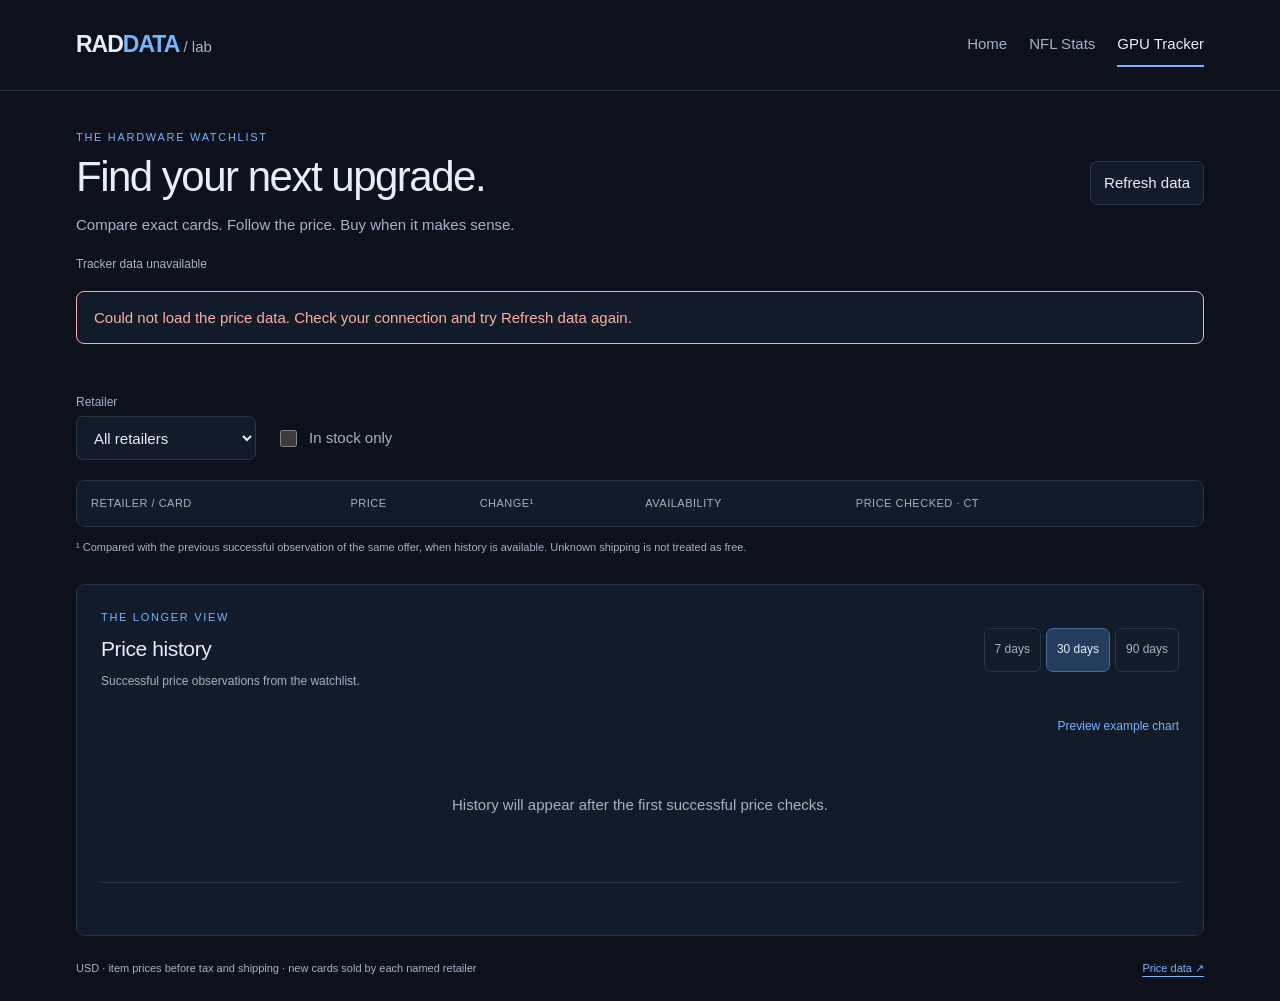
==== gpu-tracker.html @ c095ec21 "Standardize shared top navigation across Home, NFL Stats, and GPU Tracker" ====
<!DOCTYPE html>
<html lang="en">
<head>
  <meta charset="UTF-8">
  <meta name="viewport" content="width=device-width, initial-scale=1.0">
  <meta name="description" content="Compare GPU prices and availability across Micro Center, Newegg, Best Buy, and B&H, with dated price history.">
  <title>GPU Price Tracker · RadData</title>
  <link rel="stylesheet" href="gpu-tracker.css">
  <link rel="stylesheet" href="site-nav.css">
  <script type="module" src="gpu-tracker.js"></script>
</head>
<body class="has-site-nav">
  <a class="skip-link" href="#tracker">Skip to GPU prices</a>
  <header class="site-header">
    <div class="site-header-inner">
      <a class="wordmark" href="index.html" aria-label="RadData home">RAD<span>DATA</span><small> / lab</small></a>
      <nav aria-label="Main navigation">
        <a href="index.html">Home</a>
        <a href="nfl-stats.html">NFL Stats</a>
        <a href="gpu-tracker.html" aria-current="page">GPU Tracker</a>
      </nav>
    </div>
  </header>
  <main id="tracker">
    <div class="hero">
      <div><p class="eyebrow">The hardware watchlist</p><h1>Find your next upgrade.</h1><p class="intro">Compare exact cards. Follow the price. Buy when it makes sense.</p></div>
      <button type="button" id="refresh" class="secondary-button">Refresh data</button>
    </div>
    <p id="data-status" class="data-status" role="status" aria-live="polite">Loading the watchlist…</p>
    <div id="load-error" class="notice error" role="alert" hidden></div>
    <div id="collection-notice" class="notice" hidden></div>
    <noscript><p class="notice">Enable JavaScript to load the retailer table and price chart. You can also <a href="https://github.com/RadDadd/gpu-price-tracker">view the source data</a>.</p></noscript>
    <section aria-label="Choose an exact GPU card">
      <div id="card-picker" class="card-picker" role="group" aria-label="Exact card models"></div>
    </section>
    <div class="filters">
      <label class="filter-field" for="retailer-filter"><span>Retailer</span><select id="retailer-filter"><option value="all">All retailers</option></select></label>
      <label class="stock-filter"><input type="checkbox" id="stock-filter"> In stock only</label>
      <p id="offer-count" class="offer-count" aria-live="polite"></p>
    </div>
    <section class="comparison" aria-label="Retailer price comparison" aria-busy="true" id="comparison">
      <table>
        <caption class="sr-only">Retailer offers for the selected exact card. Prices exclude tax and shipping. Dates use Central Time.</caption>
        <thead><tr><th scope="col">Retailer / card</th><th scope="col">Price</th><th scope="col">Change¹</th><th scope="col">Availability</th><th scope="col">Price checked · CT</th><th scope="col"><span class="sr-only">Actions</span></th></tr></thead>
        <tbody id="price-rows"></tbody>
      </table>
      <p id="table-empty" class="empty" hidden>No offers match these filters.</p>
    </section>
    <p class="table-note">¹ Compared with the previous successful observation of the same offer, when history is available. Unknown shipping is not treated as free.</p>
    <section class="history-panel" aria-labelledby="history-title">
      <div class="history-heading"><div><p class="eyebrow">The longer view</p><h2 id="history-title">Price history</h2><p id="history-description">Successful price observations from the watchlist.</p></div><div class="periods" role="group" aria-label="History date range"><button type="button" data-days="7" aria-pressed="false">7 days</button><button type="button" data-days="30" aria-pressed="true">30 days</button><button type="button" data-days="90" aria-pressed="false">90 days</button></div></div>
      <div class="history-toolbar"><div id="chart-legend" class="chart-legend" role="group" aria-label="Retailers shown in chart"></div><button id="demo-toggle" type="button" class="text-button" aria-pressed="false">Preview example chart</button></div>
      <p id="history-message" class="chart-message" role="status" aria-live="polite">History will appear after the first successful price checks.</p>
      <div class="chart-container" id="chart-container" hidden><svg id="price-chart" role="img" aria-labelledby="chart-title chart-desc"></svg><div id="chart-tooltip" class="chart-tooltip" role="status" aria-live="polite" hidden></div></div>
      <p class="chart-note" id="chart-note"></p>
      <details id="history-values" hidden><summary>View chart values</summary><div class="history-table-wrap"><table><thead><tr><th scope="col">Retailer</th><th scope="col">Price</th><th scope="col">Date · CT</th><th scope="col">Availability</th></tr></thead><tbody id="history-value-rows"></tbody></table></div></details>
      <div id="card-specs" class="card-specs" aria-label="Selected card specifications"></div>
      <p id="specs-note" class="specs-note"></p>
    </section>
    <footer><p>USD · item prices before tax and shipping · new cards sold by each named retailer</p><p><a href="https://github.com/RadDadd/gpu-price-tracker" target="_blank" rel="noopener noreferrer">Price data ↗</a></p></footer>
  </main>
</body>
</html>
---- gpu-tracker.css ----
:root {
  color-scheme: dark;
  --bg: #0c111b;
  --panel: #121b29;
  --line: #29374b;
  --text: #e8eef8;
  --muted: #a3b2c8;
  --blue: #75b5ff;
  --green: #79ddba;
  --amber: #f0cb8b;
  --red: #ffaba7;
}
* { box-sizing: border-box; }
[hidden] { display: none !important; }
body { margin: 0; background: var(--bg); color: var(--text); font: 15px/1.55 Arial, Helvetica, sans-serif; }
a { color: var(--blue); text-underline-offset: 4px; }
button, input, select { font: inherit; }
button, select { min-height: 44px; }
button, a, select, input { -webkit-tap-highlight-color: transparent; }
button { cursor: pointer; }
button:disabled { cursor: wait; opacity: .65; }
:focus-visible { outline: 2px solid var(--blue); outline-offset: 4px; }
.skip-link { position: absolute; top: 8px; left: 8px; padding: 10px; background: var(--panel); transform: translateY(-150%); z-index: 5; }
.skip-link:focus { transform: none; }
main { max-width: 1184px; margin: auto; padding: 38px 28px 24px; }
.hero { display: flex; flex-wrap: wrap; justify-content: space-between; align-items: center; gap: 18px; }
.eyebrow { text-transform: uppercase; letter-spacing: 1.7px; color: var(--blue); font-size: 11px; margin: 0 0 7px; }
h1 { margin: 0 0 12px; font-size: clamp(29px, 4vw, 42px); font-weight: 500; letter-spacing: -1.5px; line-height: 1.15; }
h2 { margin: 0 0 6px; font-size: 21px; font-weight: 500; letter-spacing: -.4px; }
p { margin: 0; }
.intro, .data-status, .offer-count, .table-note, .history-heading p:not(.eyebrow), footer, .specs-note, .chart-note { color: var(--muted); }
.data-status { margin: 18px 0 0; font-size: 12px; }
.secondary-button, select, .periods button { background: var(--panel); color: var(--text); border: 1px solid var(--line); border-radius: 7px; padding: 8px 13px; }
.secondary-button:hover, .periods button:hover { border-color: var(--blue); }
.notice { padding: 14px 17px; border: 1px solid var(--line); background: var(--panel); color: var(--muted); border-radius: 8px; margin-top: 18px; }
.error { border-color: var(--red); color: var(--red); }
.card-picker { display: flex; gap: 12px; flex-wrap: wrap; margin: 25px 0 24px; }
.gpu-choice { flex: 1; min-width: min(240px, 100%); padding: 15px 19px; text-align: left; color: var(--muted); background: var(--panel); border: 1px solid var(--line); border-radius: 8px; }
.gpu-choice[aria-pressed=true] { background: #15253c; border-color: var(--blue); color: var(--text); }
.gpu-choice strong { display: block; font-size: 17px; font-weight: 500; margin-bottom: 3px; }
.gpu-choice small { color: var(--muted); font-size: 12px; }
.filters { display: flex; gap: 20px; flex-wrap: wrap; align-items: end; margin-bottom: 20px; }
.filter-field { display: grid; gap: 4px; }
.filter-field span { font-size: 12px; color: var(--muted); }
select { min-width: 180px; }
.stock-filter { display: flex; align-items: center; gap: 9px; min-height: 44px; color: var(--muted); }
.stock-filter input { width: 17px; height: 17px; accent-color: var(--blue); }
.offer-count { margin-left: auto; font-size: 12px; padding-bottom: 12px; }
.comparison { border: 1px solid var(--line); border-radius: 9px; overflow: hidden; }
table { border-collapse: collapse; width: 100%; font-size: 13px; }
th { background: var(--panel); color: var(--muted); font-size: 11px; font-weight: 500; letter-spacing: .5px; text-transform: uppercase; text-align: left; padding: 14px; }
td { padding: 18px 14px; border-top: 1px solid var(--line); vertical-align: middle; }
td small { display: block; font-size: 11px; color: var(--muted); margin-top: 4px; }
.retailer-name { font-weight: 500; }
.price { font-size: 20px; font-variant-numeric: tabular-nums; white-space: nowrap; }
.best, .in-stock, .price-drop { color: var(--green); }
.best { font-size: 11px; display: block; margin-top: 3px; }
.price-rise { color: var(--red); }
.pending, .out-of-stock { color: var(--muted); }
.stale, .preorder { color: var(--amber); }
.time-cell { font-variant-numeric: tabular-nums; }
.time-cell time { white-space: nowrap; }
.row-actions { display: flex; gap: 10px; align-items: center; flex-wrap: wrap; }
.row-actions button, .text-button { border: 0; padding: 8px 0; background: transparent; color: var(--blue); }
.row-actions a { white-space: nowrap; }
.row-selected { background: #122035; }
.table-note { font-size: 11px; margin-top: 12px; }
.empty { padding: 30px 18px; text-align: center; color: var(--muted); }
.history-panel { margin-top: 28px; padding: 24px; border: 1px solid var(--line); border-radius: 9px; background: var(--panel); }
.history-heading, .history-toolbar { display: flex; justify-content: space-between; align-items: center; gap: 16px; flex-wrap: wrap; }
.history-heading p:not(.eyebrow) { font-size: 12px; }
.periods { display: flex; gap: 5px; }
.periods button { color: var(--muted); padding: 6px 10px; font-size: 12px; }
.periods button[aria-pressed=true] { background: #243c5d; color: var(--text); border-color: #496b98; }
.history-toolbar { margin-top: 14px; }
.chart-legend { display: flex; flex-wrap: wrap; gap: 4px 18px; }
.legend-button { background: transparent; border: 0; color: var(--text); display: flex; gap: 7px; align-items: center; font-size: 12px; padding: 6px 0; }
.legend-button[aria-pressed=false] { opacity: .45; }
.legend-swatch { width: 18px; height: 3px; }
.text-button { font-size: 12px; }
.chart-message { color: var(--muted); padding: 45px 10px; text-align: center; }
.chart-container { position: relative; margin-top: 8px; }
#price-chart { display: block; width: 100%; height: 280px; overflow: visible; touch-action: pan-y; }
.chart-tooltip { padding: 10px 13px; background: #1b2d46; border: 1px solid var(--line); border-radius: 6px; font-size: 12px; margin: 8px 0; font-variant-numeric: tabular-nums; }
.chart-note { font-size: 11px; margin: 8px 0; }
.card-specs { display: flex; gap: 9px; flex-wrap: wrap; border-top: 1px solid var(--line); padding-top: 18px; margin-top: 20px; }
.spec { font-size: 12px; padding: 6px 10px; border: 1px solid var(--line); border-radius: 5px; color: var(--muted); overflow-wrap: anywhere; }
.specs-note { font-size: 11px; margin-top: 10px; }
details { margin-top: 14px; color: var(--muted); font-size: 12px; }
summary { cursor: pointer; padding: 8px 0; }
.history-table-wrap { max-height: 320px; overflow: auto; margin-top: 10px; }
.history-table-wrap th { position: sticky; top: 0; }
footer { margin-top: 24px; display: flex; flex-wrap: wrap; gap: 10px 24px; justify-content: space-between; font-size: 11px; }
.sr-only { position: absolute; width: 1px; height: 1px; padding: 0; margin: -1px; overflow: hidden; clip: rect(0,0,0,0); border: 0; }
@media (max-width: 760px) {
  main { padding: 28px 16px 20px; }
  .hero { align-items: start; }
  .hero .secondary-button { font-size: 12px; }
  .gpu-choice { min-width: min(180px, 100%); padding: 13px; }
  .offer-count { margin-left: 0; padding: 0; width: 100%; }
  .comparison table, .comparison tbody { display: block; }
  .comparison thead { display: none; }
  .comparison tr { display: grid; grid-template-columns: minmax(0,1fr) minmax(0,1fr); gap: 14px; padding: 17px; border-top: 1px solid var(--line); }
  .comparison tr:first-child { border-top: 0; }
  .comparison td { display: block; padding: 0; border: 0; min-width: 0; }
  .comparison td:first-child { grid-column: 1 / -1; }
  .comparison td:nth-child(4) { text-align: right; }
  .comparison td:nth-child(3) { order: 5; }
  .comparison td:nth-child(3)::before { content: 'Change: '; color: var(--muted); font-size: 11px; }
  .comparison td:nth-child(5) { grid-column: 1 / -1; order: 4; }
  .comparison td:nth-child(5)::before { content: 'Price checked · '; color: var(--muted); }
  .comparison td:last-child { order: 6; }
  .row-actions { justify-content: flex-end; }
  .history-panel { padding: 18px 14px; }
  .history-heading { align-items: start; }
  #price-chart { height: 240px; }
}
@media (prefers-reduced-motion: no-preference) { button { transition: background-color .15s, border-color .15s; } }
---- site-nav.css ----
/* Shared navigation for every public page. Load after page styles. */
body.has-site-nav { padding: 0; }
.has-site-nav > .site-header {
  box-sizing: border-box;
  width: 100%;
  max-width: none;
  margin: 0;
  padding: 0;
  color: #e8eef8;
  background: #0c111b;
  border-bottom: 1px solid #29374b;
  font: 15px/1.55 Arial, Helvetica, sans-serif;
}
.site-header-inner {
  box-sizing: border-box;
  max-width: 1184px;
  margin: 0 auto;
  padding: 23px 28px;
  display: flex;
  align-items: center;
  justify-content: space-between;
  flex-wrap: wrap;
  gap: 20px;
}
.site-header .wordmark {
  color: #e8eef8;
  font-size: 23px;
  font-weight: 600;
  letter-spacing: -1px;
  text-decoration: none;
  white-space: nowrap;
}
.site-header .wordmark span { color: #75b5ff; }
.site-header .wordmark small { color: #a3b2c8; font-size: 15px; font-weight: 400; letter-spacing: 0; }
.site-header nav { display: flex; flex-wrap: wrap; align-items: center; gap: 22px; margin: 0; padding: 0; }
.site-header nav a {
  box-sizing: border-box;
  min-height: 44px;
  display: inline-flex;
  align-items: center;
  padding: 8px 0;
  border-bottom: 2px solid transparent;
  color: #a3b2c8;
  font-size: 15px;
  font-weight: 400;
  letter-spacing: normal;
  text-decoration: none;
  white-space: nowrap;
}
.site-header nav a:hover { color: #e8eef8; }
.site-header nav a[aria-current="page"] { color: #e8eef8; border-bottom-color: #75b5ff; }
.site-header a:focus-visible, .site-skip:focus-visible { outline: 2px solid #75b5ff; outline-offset: 4px; }
.site-content { box-sizing: border-box; padding: 38px 28px 24px; }
.site-skip { position: absolute; top: 8px; left: 8px; width: auto; padding: 10px; color: #75b5ff; background: #121b29; transform: translateY(-160%); z-index: 5; }
.site-skip:focus { transform: none; }
@media (max-width: 760px) {
  .site-header-inner { padding: 18px; gap: 12px; }
  .site-header nav { gap: 18px; margin-left: auto; }
  .site-header nav a { font-size: 13px; }
  .site-content { padding: 28px 16px 20px; }
}
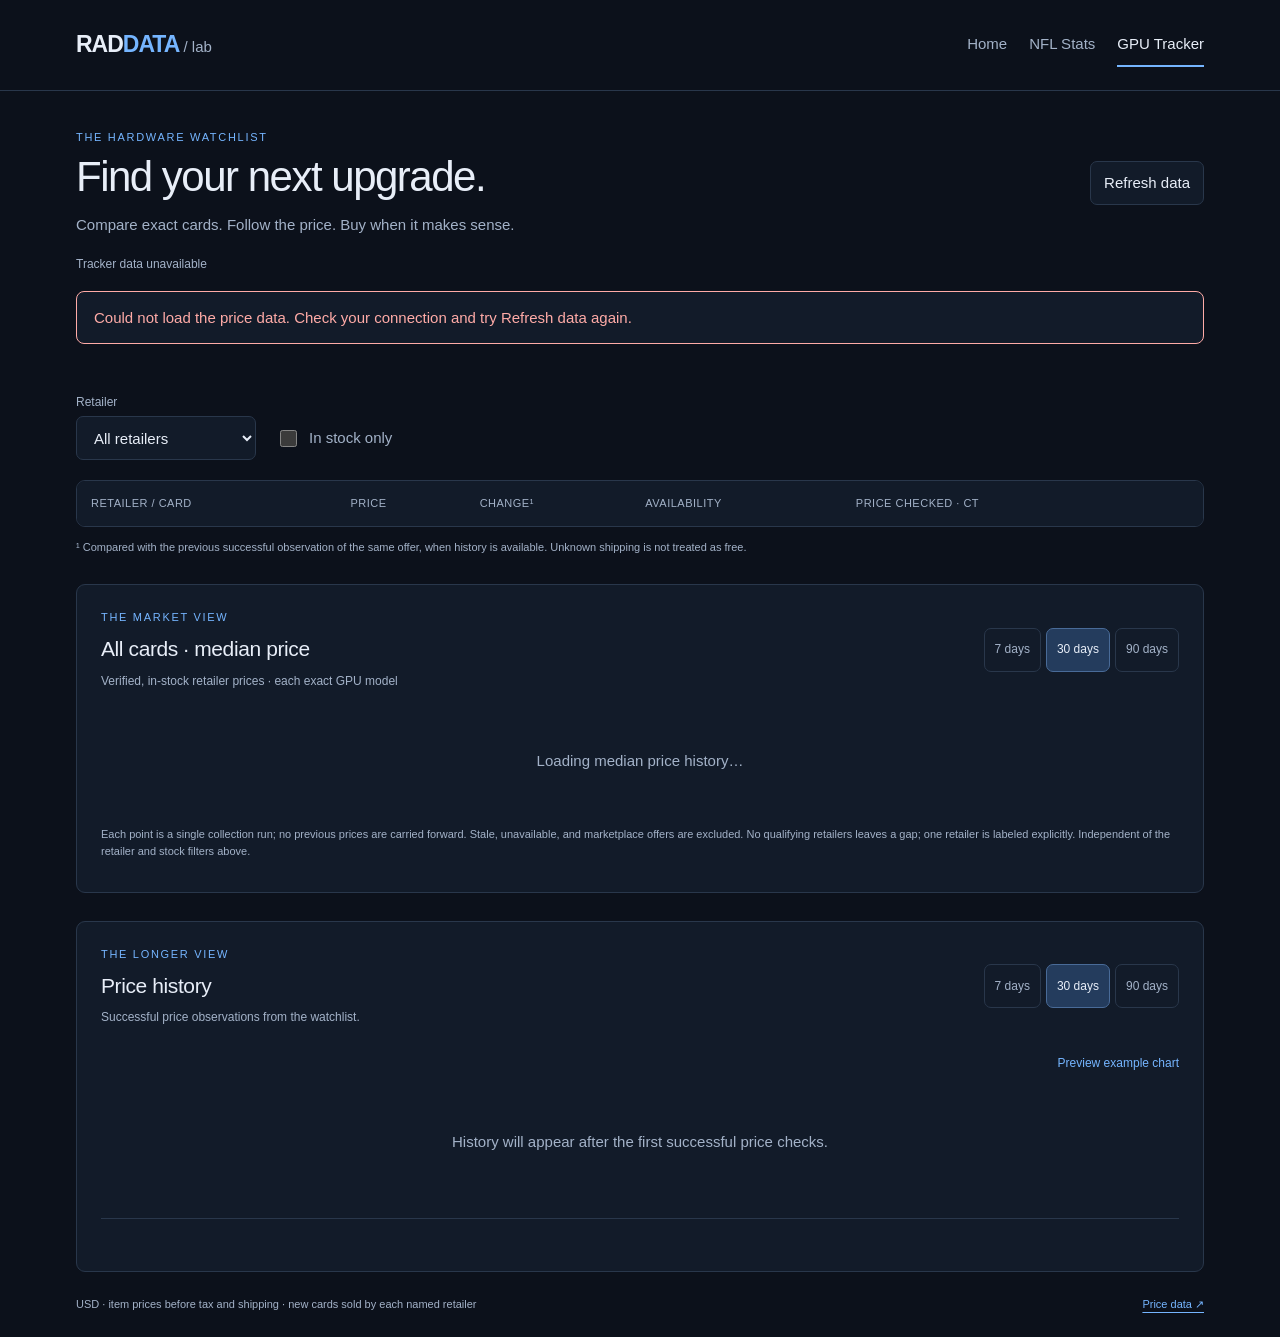
==== commit 9b6a2e91: "Add all-card median price history with retailer counts and range tooltips" ====
--- a/gpu-tracker.html
+++ b/gpu-tracker.html
@@ -7,7 +7,7 @@
   <title>GPU Price Tracker · RadData</title>
   <link rel="stylesheet" href="gpu-tracker.css">
   <link rel="stylesheet" href="site-nav.css">
-  <script type="module" src="gpu-tracker.js"></script>
+  <script type="module" src="gpu-tracker.js?v=20261104-median"></script>
 </head>
 <body class="has-site-nav">
   <a class="skip-link" href="#tracker">Skip to GPU prices</a>
@@ -47,6 +47,14 @@
       <p id="table-empty" class="empty" hidden>No offers match these filters.</p>
     </section>
     <p class="table-note">¹ Compared with the previous successful observation of the same offer, when history is available. Unknown shipping is not treated as free.</p>
+    <section class="history-panel" aria-labelledby="median-title">
+      <div class="history-heading"><div><p class="eyebrow">The market view</p><h2 id="median-title">All cards · median price</h2><p>Verified, in-stock retailer prices · each exact GPU model</p></div><div class="periods" role="group" aria-label="All cards date range"><button type="button" data-median-days="7" aria-pressed="false">7 days</button><button type="button" data-median-days="30" aria-pressed="true">30 days</button><button type="button" data-median-days="90" aria-pressed="false">90 days</button></div></div>
+      <div class="history-toolbar"><div id="median-legend" class="chart-legend" role="group" aria-label="GPU models shown in median chart"></div></div>
+      <p id="median-message" class="chart-message" role="status" aria-live="polite">Loading median price history…</p>
+      <div class="chart-container" id="median-container" hidden><svg id="median-price-chart" role="img" aria-labelledby="median-chart-title median-chart-desc"></svg><div id="median-tooltip" class="chart-tooltip" role="status" aria-live="polite" hidden></div></div>
+      <p class="chart-note" id="median-note">Each point is a single collection run; no previous prices are carried forward. Stale, unavailable, and marketplace offers are excluded. No qualifying retailers leaves a gap; one retailer is labeled explicitly. Independent of the retailer and stock filters above.</p>
+      <details id="median-values" hidden><summary>View median chart values</summary><div class="history-table-wrap"><table><thead><tr><th scope="col">Card</th><th scope="col">Median</th><th scope="col">Lowest–highest</th><th scope="col">Retailers</th><th scope="col">Date · CT</th></tr></thead><tbody id="median-value-rows"></tbody></table></div></details>
+    </section>
     <section class="history-panel" aria-labelledby="history-title">
       <div class="history-heading"><div><p class="eyebrow">The longer view</p><h2 id="history-title">Price history</h2><p id="history-description">Successful price observations from the watchlist.</p></div><div class="periods" role="group" aria-label="History date range"><button type="button" data-days="7" aria-pressed="false">7 days</button><button type="button" data-days="30" aria-pressed="true">30 days</button><button type="button" data-days="90" aria-pressed="false">90 days</button></div></div>
       <div class="history-toolbar"><div id="chart-legend" class="chart-legend" role="group" aria-label="Retailers shown in chart"></div><button id="demo-toggle" type="button" class="text-button" aria-pressed="false">Preview example chart</button></div>
--- a/gpu-tracker.css
+++ b/gpu-tracker.css
@@ -80,7 +80,7 @@
 .text-button { font-size: 12px; }
 .chart-message { color: var(--muted); padding: 45px 10px; text-align: center; }
 .chart-container { position: relative; margin-top: 8px; }
-#price-chart { display: block; width: 100%; height: 280px; overflow: visible; touch-action: pan-y; }
+#price-chart, #median-price-chart { display: block; width: 100%; height: 280px; overflow: visible; touch-action: pan-y; }
 .chart-tooltip { padding: 10px 13px; background: #1b2d46; border: 1px solid var(--line); border-radius: 6px; font-size: 12px; margin: 8px 0; font-variant-numeric: tabular-nums; }
 .chart-note { font-size: 11px; margin: 8px 0; }
 .card-specs { display: flex; gap: 9px; flex-wrap: wrap; border-top: 1px solid var(--line); padding-top: 18px; margin-top: 20px; }
@@ -113,6 +113,6 @@
   .row-actions { justify-content: flex-end; }
   .history-panel { padding: 18px 14px; }
   .history-heading { align-items: start; }
-  #price-chart { height: 240px; }
+  #price-chart, #median-price-chart { height: 240px; }
 }
 @media (prefers-reduced-motion: no-preference) { button { transition: background-color .15s, border-color .15s; } }
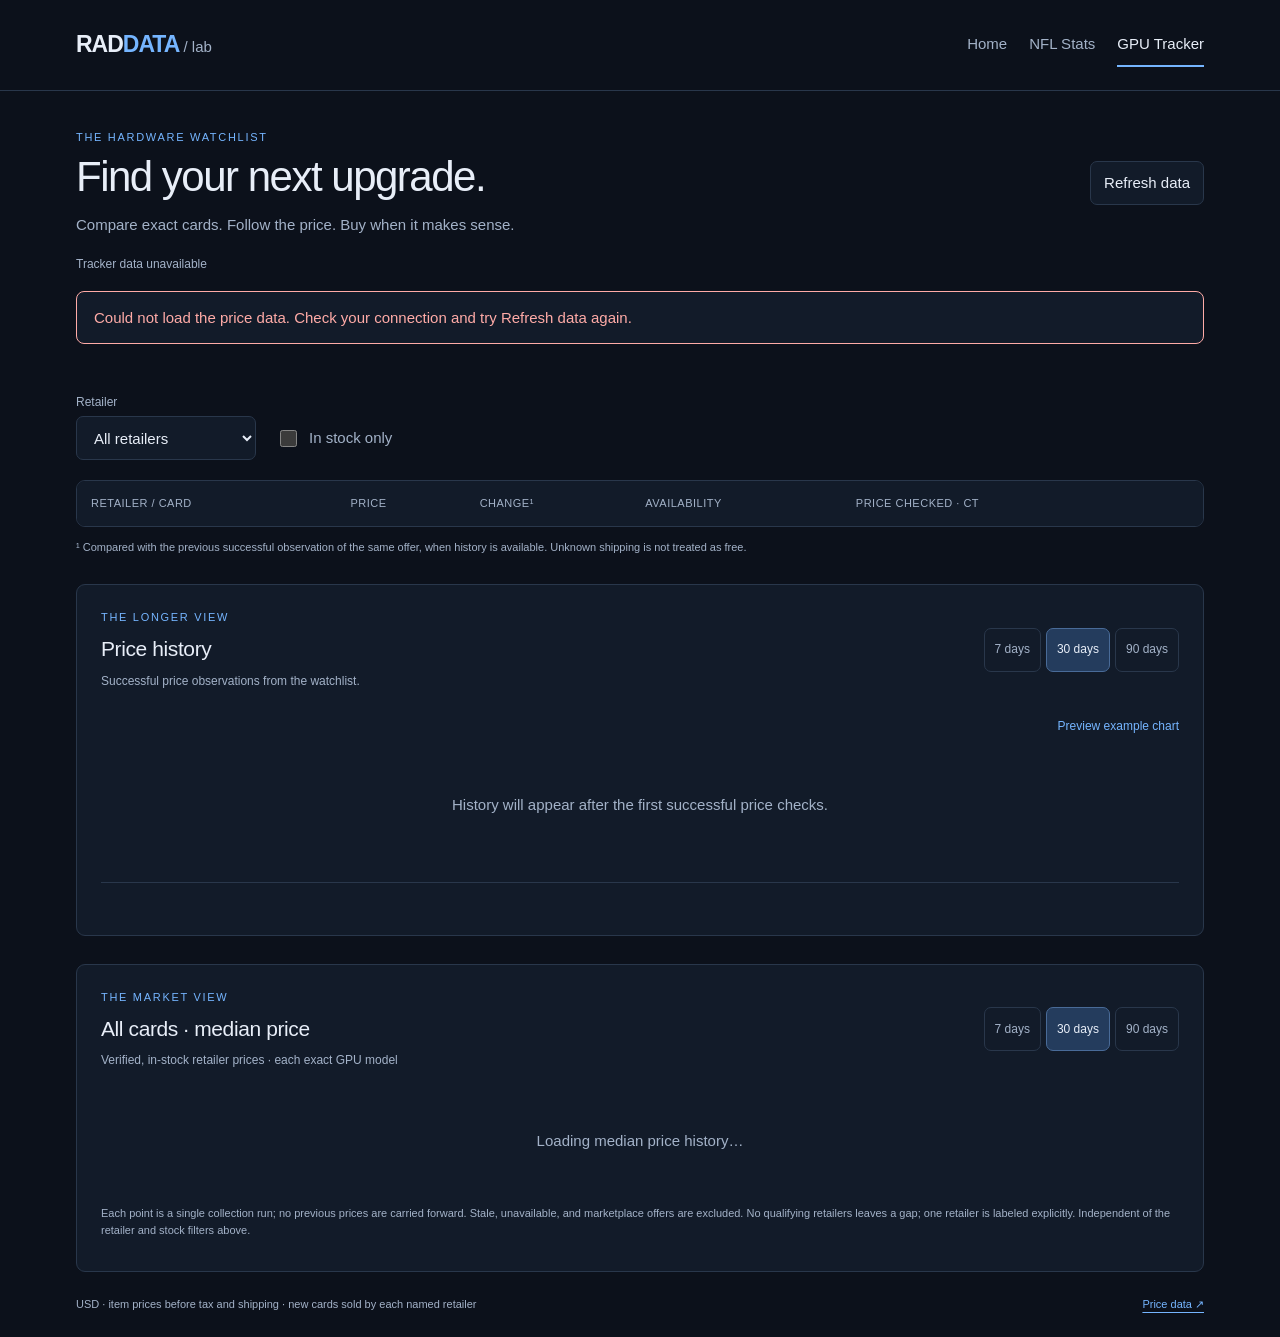
==== commit 799285eb: "Place all-card median comparison below selected-card price history" ====
--- a/gpu-tracker.html
+++ b/gpu-tracker.html
@@ -47,14 +47,6 @@
       <p id="table-empty" class="empty" hidden>No offers match these filters.</p>
     </section>
     <p class="table-note">¹ Compared with the previous successful observation of the same offer, when history is available. Unknown shipping is not treated as free.</p>
-    <section class="history-panel" aria-labelledby="median-title">
-      <div class="history-heading"><div><p class="eyebrow">The market view</p><h2 id="median-title">All cards · median price</h2><p>Verified, in-stock retailer prices · each exact GPU model</p></div><div class="periods" role="group" aria-label="All cards date range"><button type="button" data-median-days="7" aria-pressed="false">7 days</button><button type="button" data-median-days="30" aria-pressed="true">30 days</button><button type="button" data-median-days="90" aria-pressed="false">90 days</button></div></div>
-      <div class="history-toolbar"><div id="median-legend" class="chart-legend" role="group" aria-label="GPU models shown in median chart"></div></div>
-      <p id="median-message" class="chart-message" role="status" aria-live="polite">Loading median price history…</p>
-      <div class="chart-container" id="median-container" hidden><svg id="median-price-chart" role="img" aria-labelledby="median-chart-title median-chart-desc"></svg><div id="median-tooltip" class="chart-tooltip" role="status" aria-live="polite" hidden></div></div>
-      <p class="chart-note" id="median-note">Each point is a single collection run; no previous prices are carried forward. Stale, unavailable, and marketplace offers are excluded. No qualifying retailers leaves a gap; one retailer is labeled explicitly. Independent of the retailer and stock filters above.</p>
-      <details id="median-values" hidden><summary>View median chart values</summary><div class="history-table-wrap"><table><thead><tr><th scope="col">Card</th><th scope="col">Median</th><th scope="col">Lowest–highest</th><th scope="col">Retailers</th><th scope="col">Date · CT</th></tr></thead><tbody id="median-value-rows"></tbody></table></div></details>
-    </section>
     <section class="history-panel" aria-labelledby="history-title">
       <div class="history-heading"><div><p class="eyebrow">The longer view</p><h2 id="history-title">Price history</h2><p id="history-description">Successful price observations from the watchlist.</p></div><div class="periods" role="group" aria-label="History date range"><button type="button" data-days="7" aria-pressed="false">7 days</button><button type="button" data-days="30" aria-pressed="true">30 days</button><button type="button" data-days="90" aria-pressed="false">90 days</button></div></div>
       <div class="history-toolbar"><div id="chart-legend" class="chart-legend" role="group" aria-label="Retailers shown in chart"></div><button id="demo-toggle" type="button" class="text-button" aria-pressed="false">Preview example chart</button></div>
@@ -65,6 +57,14 @@
       <div id="card-specs" class="card-specs" aria-label="Selected card specifications"></div>
       <p id="specs-note" class="specs-note"></p>
     </section>
+    <section class="history-panel" aria-labelledby="median-title">
+      <div class="history-heading"><div><p class="eyebrow">The market view</p><h2 id="median-title">All cards · median price</h2><p>Verified, in-stock retailer prices · each exact GPU model</p></div><div class="periods" role="group" aria-label="All cards date range"><button type="button" data-median-days="7" aria-pressed="false">7 days</button><button type="button" data-median-days="30" aria-pressed="true">30 days</button><button type="button" data-median-days="90" aria-pressed="false">90 days</button></div></div>
+      <div class="history-toolbar"><div id="median-legend" class="chart-legend" role="group" aria-label="GPU models shown in median chart"></div></div>
+      <p id="median-message" class="chart-message" role="status" aria-live="polite">Loading median price history…</p>
+      <div class="chart-container" id="median-container" hidden><svg id="median-price-chart" role="img" aria-labelledby="median-chart-title median-chart-desc"></svg><div id="median-tooltip" class="chart-tooltip" role="status" aria-live="polite" hidden></div></div>
+      <p class="chart-note" id="median-note">Each point is a single collection run; no previous prices are carried forward. Stale, unavailable, and marketplace offers are excluded. No qualifying retailers leaves a gap; one retailer is labeled explicitly. Independent of the retailer and stock filters above.</p>
+      <details id="median-values" hidden><summary>View median chart values</summary><div class="history-table-wrap"><table><thead><tr><th scope="col">Card</th><th scope="col">Median</th><th scope="col">Lowest–highest</th><th scope="col">Retailers</th><th scope="col">Date · CT</th></tr></thead><tbody id="median-value-rows"></tbody></table></div></details>
+    </section>
     <footer><p>USD · item prices before tax and shipping · new cards sold by each named retailer</p><p><a href="https://github.com/RadDadd/gpu-price-tracker" target="_blank" rel="noopener noreferrer">Price data ↗</a></p></footer>
   </main>
 </body>
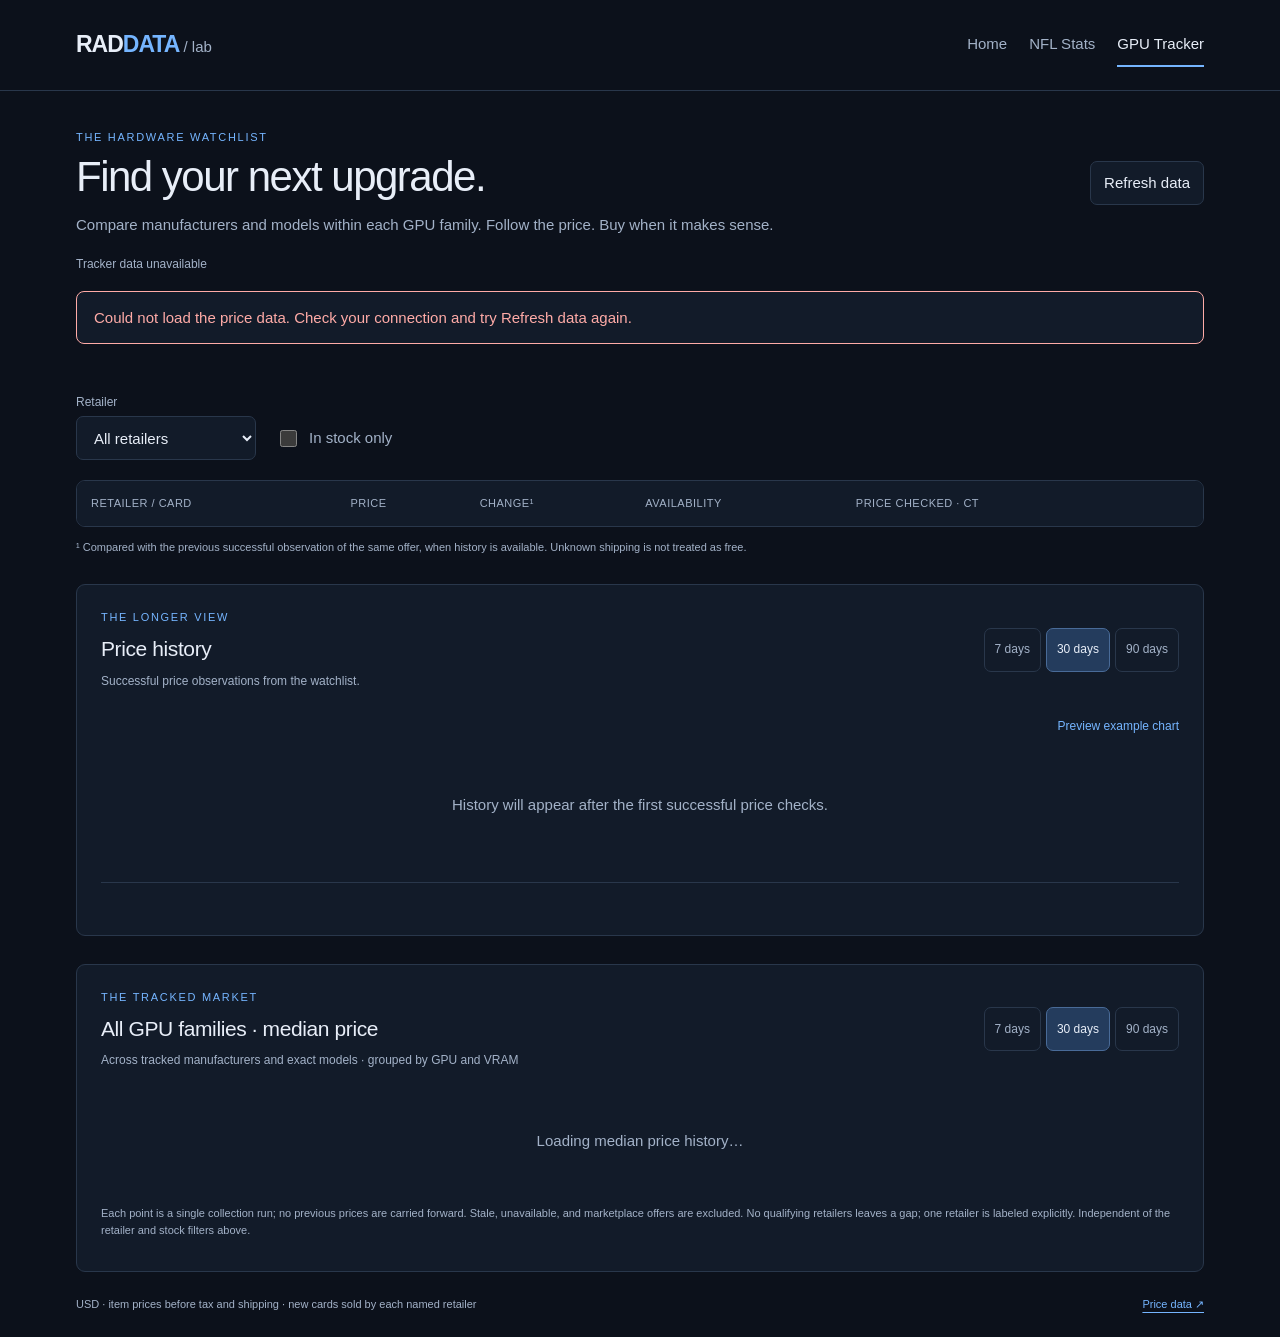
==== commit 635f6db6: "Compare GPU families across manufacturers with coverage-aware market medians" ====
--- a/gpu-tracker.html
+++ b/gpu-tracker.html
@@ -7,7 +7,7 @@
   <title>GPU Price Tracker · RadData</title>
   <link rel="stylesheet" href="gpu-tracker.css">
   <link rel="stylesheet" href="site-nav.css">
-  <script type="module" src="gpu-tracker.js?v=20261104-median"></script>
+  <script type="module" src="gpu-tracker.js?v=20261106-market"></script>
 </head>
 <body class="has-site-nav">
   <a class="skip-link" href="#tracker">Skip to GPU prices</a>
@@ -23,15 +23,15 @@
   </header>
   <main id="tracker">
     <div class="hero">
-      <div><p class="eyebrow">The hardware watchlist</p><h1>Find your next upgrade.</h1><p class="intro">Compare exact cards. Follow the price. Buy when it makes sense.</p></div>
+      <div><p class="eyebrow">The hardware watchlist</p><h1>Find your next upgrade.</h1><p class="intro">Compare manufacturers and models within each GPU family. Follow the price. Buy when it makes sense.</p></div>
       <button type="button" id="refresh" class="secondary-button">Refresh data</button>
     </div>
     <p id="data-status" class="data-status" role="status" aria-live="polite">Loading the watchlist…</p>
     <div id="load-error" class="notice error" role="alert" hidden></div>
     <div id="collection-notice" class="notice" hidden></div>
     <noscript><p class="notice">Enable JavaScript to load the retailer table and price chart. You can also <a href="https://github.com/RadDadd/gpu-price-tracker">view the source data</a>.</p></noscript>
-    <section aria-label="Choose an exact GPU card">
-      <div id="card-picker" class="card-picker" role="group" aria-label="Exact card models"></div>
+    <section aria-label="Choose a GPU family and memory capacity">
+      <div id="card-picker" class="card-picker" role="group" aria-label="GPU families"></div>
     </section>
     <div class="filters">
       <label class="filter-field" for="retailer-filter"><span>Retailer</span><select id="retailer-filter"><option value="all">All retailers</option></select></label>
@@ -40,7 +40,7 @@
     </div>
     <section class="comparison" aria-label="Retailer price comparison" aria-busy="true" id="comparison">
       <table>
-        <caption class="sr-only">Retailer offers for the selected exact card. Prices exclude tax and shipping. Dates use Central Time.</caption>
+        <caption class="sr-only">Exact-model retailer offers within the selected GPU family and memory capacity. Prices exclude tax and shipping. Dates use Central Time.</caption>
         <thead><tr><th scope="col">Retailer / card</th><th scope="col">Price</th><th scope="col">Change¹</th><th scope="col">Availability</th><th scope="col">Price checked · CT</th><th scope="col"><span class="sr-only">Actions</span></th></tr></thead>
         <tbody id="price-rows"></tbody>
       </table>
@@ -58,14 +58,15 @@
       <p id="specs-note" class="specs-note"></p>
     </section>
     <section class="history-panel" aria-labelledby="median-title">
-      <div class="history-heading"><div><p class="eyebrow">The market view</p><h2 id="median-title">All cards · median price</h2><p>Verified, in-stock retailer prices · each exact GPU model</p></div><div class="periods" role="group" aria-label="All cards date range"><button type="button" data-median-days="7" aria-pressed="false">7 days</button><button type="button" data-median-days="30" aria-pressed="true">30 days</button><button type="button" data-median-days="90" aria-pressed="false">90 days</button></div></div>
+      <div class="history-heading"><div><p class="eyebrow">The tracked market</p><h2 id="median-title">All GPU families · median price</h2><p>Across tracked manufacturers and exact models · grouped by GPU and VRAM</p></div><div class="periods" role="group" aria-label="All cards date range"><button type="button" data-median-days="7" aria-pressed="false">7 days</button><button type="button" data-median-days="30" aria-pressed="true">30 days</button><button type="button" data-median-days="90" aria-pressed="false">90 days</button></div></div>
       <div class="history-toolbar"><div id="median-legend" class="chart-legend" role="group" aria-label="GPU models shown in median chart"></div></div>
       <p id="median-message" class="chart-message" role="status" aria-live="polite">Loading median price history…</p>
       <div class="chart-container" id="median-container" hidden><svg id="median-price-chart" role="img" aria-labelledby="median-chart-title median-chart-desc"></svg><div id="median-tooltip" class="chart-tooltip" role="status" aria-live="polite" hidden></div></div>
       <p class="chart-note" id="median-note">Each point is a single collection run; no previous prices are carried forward. Stale, unavailable, and marketplace offers are excluded. No qualifying retailers leaves a gap; one retailer is labeled explicitly. Independent of the retailer and stock filters above.</p>
-      <details id="median-values" hidden><summary>View median chart values</summary><div class="history-table-wrap"><table><thead><tr><th scope="col">Card</th><th scope="col">Median</th><th scope="col">Lowest–highest</th><th scope="col">Retailers</th><th scope="col">Date · CT</th></tr></thead><tbody id="median-value-rows"></tbody></table></div></details>
+      <details id="median-values" hidden><summary>View median chart values</summary><div class="history-table-wrap"><table><thead><tr><th scope="col">GPU family</th><th scope="col">Median</th><th scope="col">Lowest–highest</th><th scope="col">Sample coverage</th><th scope="col">Date · CT</th></tr></thead><tbody id="median-value-rows"></tbody></table></div></details>
     </section>
     <footer><p>USD · item prices before tax and shipping · new cards sold by each named retailer</p><p><a href="https://github.com/RadDadd/gpu-price-tracker" target="_blank" rel="noopener noreferrer">Price data ↗</a></p></footer>
   </main>
 </body>
 </html>
+
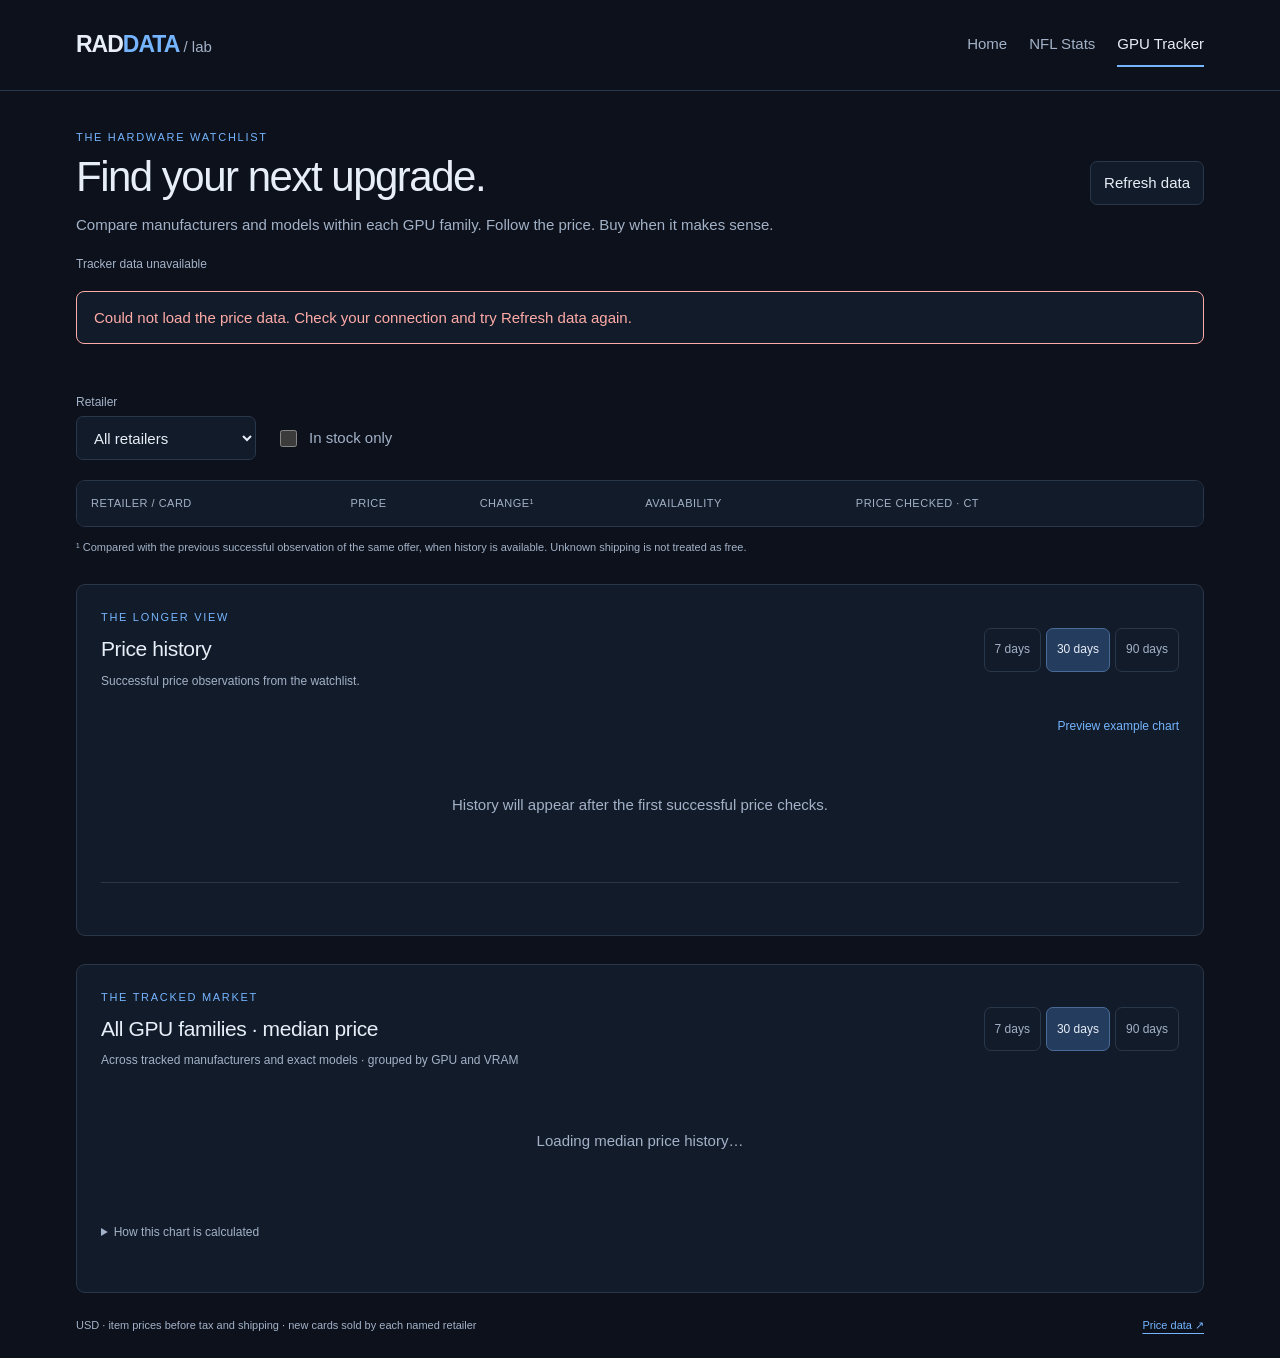
==== commit d9bf7340: "Replace crowded GPU median chart with readable per-family panels" ====
--- a/gpu-tracker.html
+++ b/gpu-tracker.html
@@ -7,7 +7,7 @@
   <title>GPU Price Tracker · RadData</title>
   <link rel="stylesheet" href="gpu-tracker.css">
   <link rel="stylesheet" href="site-nav.css">
-  <script type="module" src="gpu-tracker.js?v=20261106-market"></script>
+  <script type="module" src="gpu-tracker.js?v=20261110-panels"></script>
 </head>
 <body class="has-site-nav">
   <a class="skip-link" href="#tracker">Skip to GPU prices</a>
@@ -62,7 +62,7 @@
       <div class="history-toolbar"><div id="median-legend" class="chart-legend" role="group" aria-label="GPU models shown in median chart"></div></div>
       <p id="median-message" class="chart-message" role="status" aria-live="polite">Loading median price history…</p>
       <div class="chart-container" id="median-container" hidden><svg id="median-price-chart" role="img" aria-labelledby="median-chart-title median-chart-desc"></svg><div id="median-tooltip" class="chart-tooltip" role="status" aria-live="polite" hidden></div></div>
-      <p class="chart-note" id="median-note">Each point is a single collection run; no previous prices are carried forward. Stale, unavailable, and marketplace offers are excluded. No qualifying retailers leaves a gap; one retailer is labeled explicitly. Independent of the retailer and stock filters above.</p>
+      <details class="median-method"><summary>How this chart is calculated</summary><p class="chart-note" id="median-note">Each point is a single collection run; no previous prices are carried forward. Stale, unavailable, and marketplace offers are excluded. No qualifying retailers leaves a gap; one retailer is labeled explicitly. Independent of the retailer and stock filters above.</p></details>
       <details id="median-values" hidden><summary>View median chart values</summary><div class="history-table-wrap"><table><thead><tr><th scope="col">GPU family</th><th scope="col">Median</th><th scope="col">Lowest–highest</th><th scope="col">Sample coverage</th><th scope="col">Date · CT</th></tr></thead><tbody id="median-value-rows"></tbody></table></div></details>
     </section>
     <footer><p>USD · item prices before tax and shipping · new cards sold by each named retailer</p><p><a href="https://github.com/RadDadd/gpu-price-tracker" target="_blank" rel="noopener noreferrer">Price data ↗</a></p></footer>
--- a/gpu-tracker.css
+++ b/gpu-tracker.css
@@ -116,3 +116,14 @@
   #price-chart, #median-price-chart { height: 240px; }
 }
 @media (prefers-reduced-motion: no-preference) { button { transition: background-color .15s, border-color .15s; } }
+
+.median-grid {display:grid;grid-template-columns:repeat(2,minmax(0,1fr));gap:18px}
+.median-panel {min-width:0;background:#0c1320;border:1px solid #29374b;border-radius:12px;padding:18px}
+.median-panel h3 {margin:0 0 4px;font-size:1rem;color:#e8eef8}
+.median-panel .median-current {margin:0;font-size:1.5rem;color:#e8eef8}
+.median-panel small {color:#a3b2c8}
+.median-panel svg {display:block;width:100%;margin-top:12px}
+.median-method {margin:18px 0;color:#a3b2c8}
+.median-method summary {cursor:pointer}
+#median-container {overflow:visible}
+@media(max-width:700px){.median-grid{grid-template-columns:1fr}}
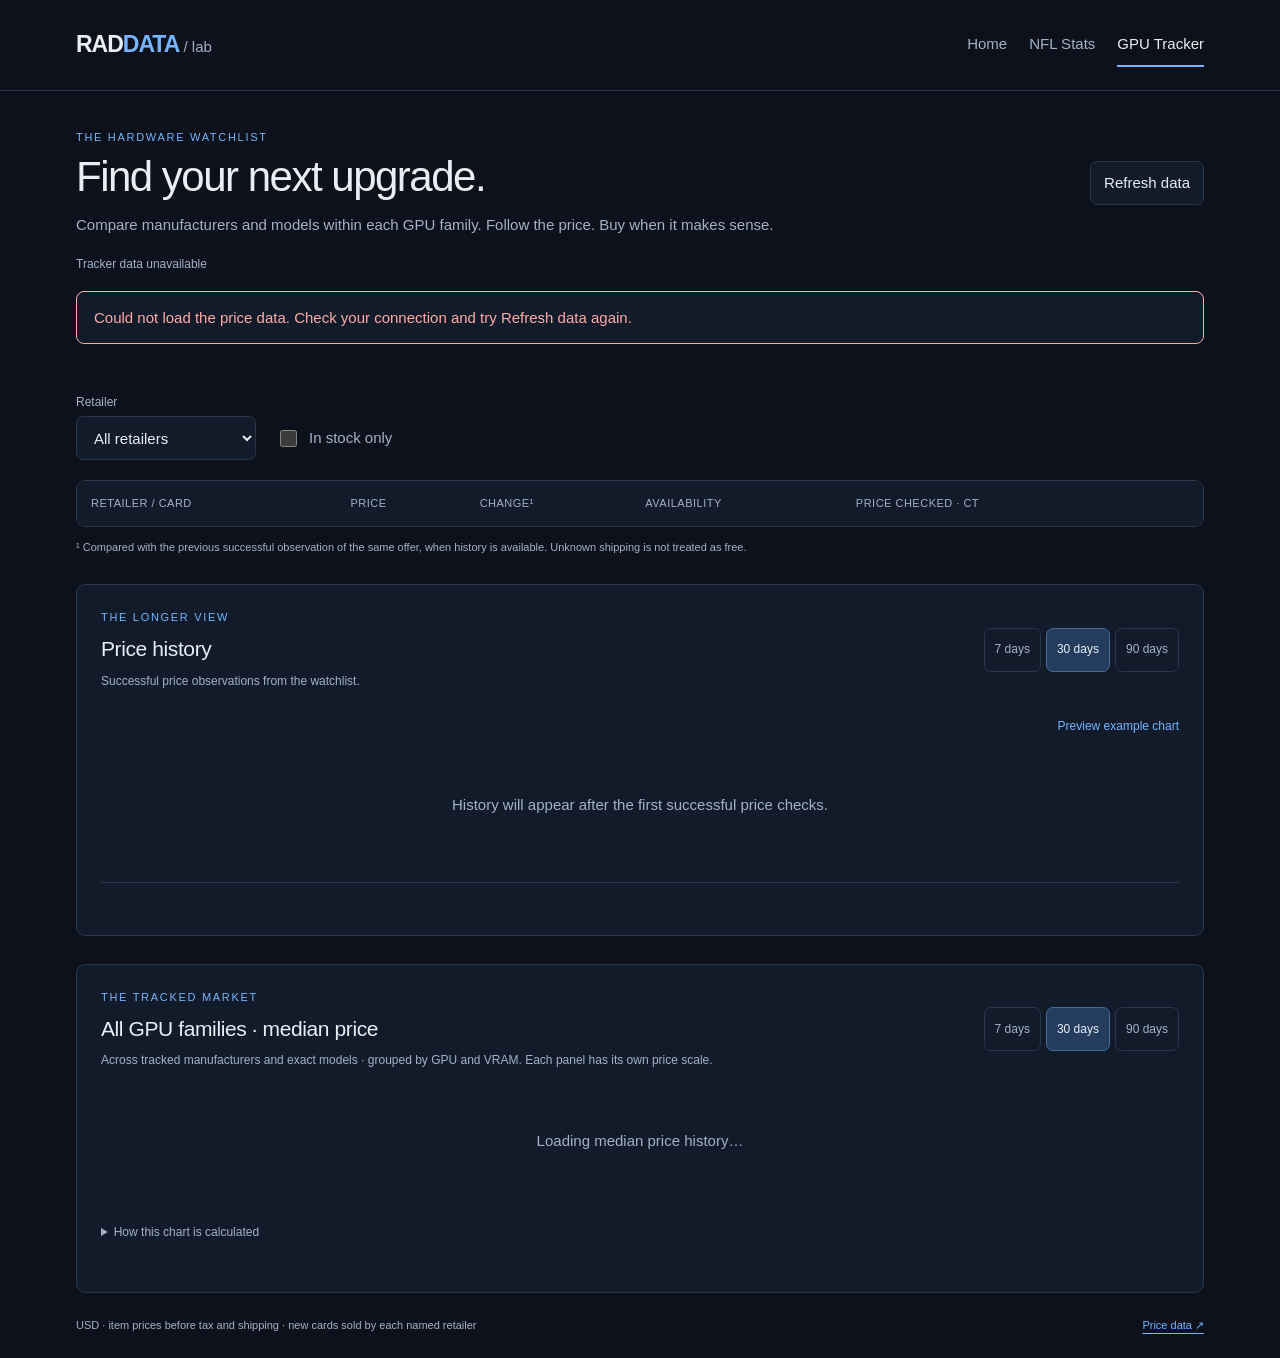
==== commit a781b36a: "Clarify median panel scales and accessible chart descriptions" ====
--- a/gpu-tracker.html
+++ b/gpu-tracker.html
@@ -58,7 +58,7 @@
       <p id="specs-note" class="specs-note"></p>
     </section>
     <section class="history-panel" aria-labelledby="median-title">
-      <div class="history-heading"><div><p class="eyebrow">The tracked market</p><h2 id="median-title">All GPU families · median price</h2><p>Across tracked manufacturers and exact models · grouped by GPU and VRAM</p></div><div class="periods" role="group" aria-label="All cards date range"><button type="button" data-median-days="7" aria-pressed="false">7 days</button><button type="button" data-median-days="30" aria-pressed="true">30 days</button><button type="button" data-median-days="90" aria-pressed="false">90 days</button></div></div>
+      <div class="history-heading"><div><p class="eyebrow">The tracked market</p><h2 id="median-title">All GPU families · median price</h2><p>Across tracked manufacturers and exact models · grouped by GPU and VRAM. Each panel has its own price scale.</p></div><div class="periods" role="group" aria-label="All cards date range"><button type="button" data-median-days="7" aria-pressed="false">7 days</button><button type="button" data-median-days="30" aria-pressed="true">30 days</button><button type="button" data-median-days="90" aria-pressed="false">90 days</button></div></div>
       <div class="history-toolbar"><div id="median-legend" class="chart-legend" role="group" aria-label="GPU models shown in median chart"></div></div>
       <p id="median-message" class="chart-message" role="status" aria-live="polite">Loading median price history…</p>
       <div class="chart-container" id="median-container" hidden><svg id="median-price-chart" role="img" aria-labelledby="median-chart-title median-chart-desc"></svg><div id="median-tooltip" class="chart-tooltip" role="status" aria-live="polite" hidden></div></div>
